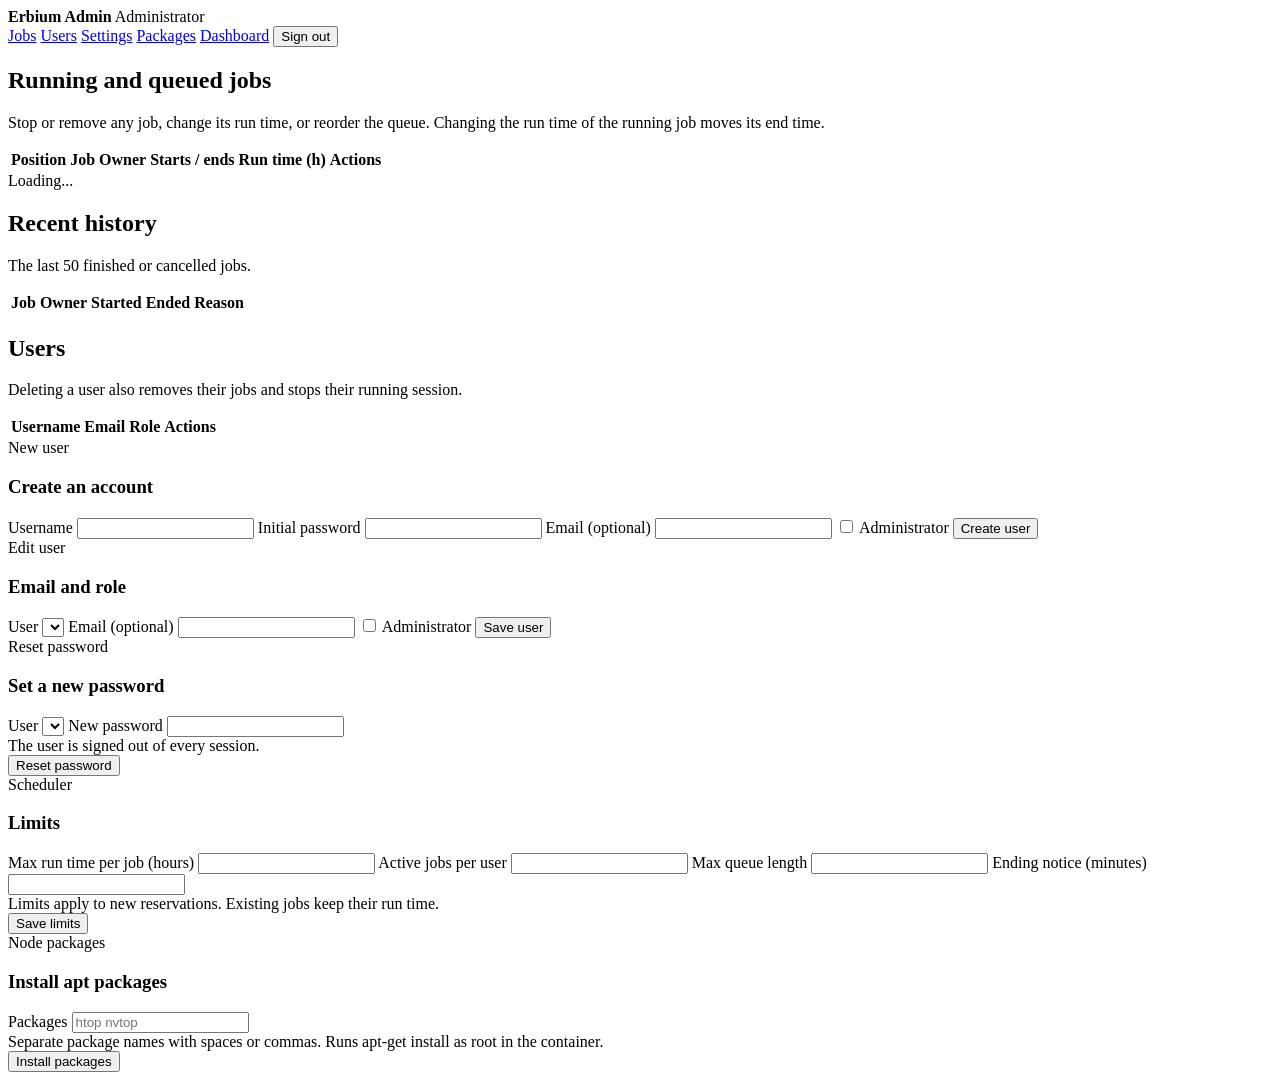
==== erbium/server/assets/admin.html @ 41644538 "Add built-in login, admin console, per-session SSH credentials and email notifications - SQLite stor" ====
<!DOCTYPE html>
<html lang="en">
<head>
  <meta charset="UTF-8" />
  <meta name="viewport" content="width=device-width, initial-scale=1.0" />
  <link rel="icon" type="image/svg+xml" href="https://raw.githubusercontent.com/ProjectNeura/ProjectNeura/refs/heads/master/img/logo.svg" />
  <title>Erbium Admin</title>
  <link rel="stylesheet" href="/assets/style.css" />
</head>
<body>
  <div class="page-shell">
    <div class="container">
      <header class="topbar fade-up">
        <div class="brand">
          <div class="brand-mark" aria-hidden="true"></div>
          <div class="brand-copy">
            <strong>Erbium Admin</strong>
            <span id="signedInAs">Administrator</span>
          </div>
        </div>
        <nav class="nav" aria-label="Sections">
          <a href="#jobs">Jobs</a>
          <a href="#users">Users</a>
          <a href="#settings">Settings</a>
          <a href="#packages">Packages</a>
          <a href="/dash">Dashboard</a>
          <button id="logoutButton" class="small-button ghost-button" type="button">Sign out</button>
        </nav>
      </header>

      <section class="table-card fade-up" id="jobs" aria-labelledby="jobsHeading">
        <div class="section-heading">
          <div>
            <h2 class="section-title" id="jobsHeading">Running and queued jobs</h2>
            <p class="section-copy">Stop or remove any job, change its run time, or reorder the queue. Changing the run
              time of the running job moves its end time.</p>
          </div>
        </div>
        <div class="table-wrap">
          <table class="queue-table">
            <thead>
              <tr>
                <th scope="col">Position</th>
                <th scope="col">Job</th>
                <th scope="col">Owner</th>
                <th scope="col">Starts / ends</th>
                <th scope="col">Run time (h)</th>
                <th scope="col">Actions</th>
              </tr>
            </thead>
            <tbody id="jobsBody"></tbody>
          </table>
          <div class="queue-empty" id="jobsEmpty">Loading...</div>
        </div>
        <div class="feedback info" id="jobsFeedback"></div>
      </section>

      <section class="table-card fade-up" aria-labelledby="historyHeading">
        <div class="section-heading">
          <div>
            <h2 class="section-title" id="historyHeading">Recent history</h2>
            <p class="section-copy">The last 50 finished or cancelled jobs.</p>
          </div>
        </div>
        <div class="table-wrap">
          <table class="queue-table">
            <thead>
              <tr>
                <th scope="col">Job</th>
                <th scope="col">Owner</th>
                <th scope="col">Started</th>
                <th scope="col">Ended</th>
                <th scope="col">Reason</th>
              </tr>
            </thead>
            <tbody id="historyBody"></tbody>
          </table>
        </div>
      </section>

      <section class="table-card fade-up" id="users" aria-labelledby="usersHeading">
        <div class="section-heading">
          <div>
            <h2 class="section-title" id="usersHeading">Users</h2>
            <p class="section-copy">Deleting a user also removes their jobs and stops their running session.</p>
          </div>
        </div>
        <div class="table-wrap">
          <table class="queue-table">
            <thead>
              <tr>
                <th scope="col">Username</th>
                <th scope="col">Email</th>
                <th scope="col">Role</th>
                <th scope="col">Actions</th>
              </tr>
            </thead>
            <tbody id="usersBody"></tbody>
          </table>
        </div>
        <div class="feedback info" id="usersFeedback"></div>
      </section>

      <section class="section forms-grid">
        <article class="glass-card form-card fade-up">
          <div class="eyebrow">New user</div>
          <h3>Create an account</h3>
          <form id="createUserForm">
            <label>
              Username
              <input id="newUsername" type="text" autocomplete="off" autocapitalize="off" pattern="[a-z0-9][a-z0-9_.\-]{1,31}" required />
            </label>
            <label>
              Initial password
              <input id="newUserPassword" type="password" autocomplete="new-password" minlength="8" required />
            </label>
            <label>
              Email (optional)
              <input id="newUserEmail" type="email" autocomplete="off" />
            </label>
            <label class="check-row">
              <input id="newUserAdmin" type="checkbox" />
              <span>Administrator</span>
            </label>
            <button id="createUserButton" type="submit">Create user</button>
            <div class="feedback info" id="createUserFeedback"></div>
          </form>
        </article>

        <article class="glass-card form-card fade-up delay-1">
          <div class="eyebrow">Edit user</div>
          <h3>Email and role</h3>
          <form id="editUserForm">
            <label>
              User
              <select id="editUsername" class="user-select" required></select>
            </label>
            <label>
              Email (optional)
              <input id="editUserEmail" type="email" autocomplete="off" />
            </label>
            <label class="check-row">
              <input id="editUserAdmin" type="checkbox" />
              <span>Administrator</span>
            </label>
            <button id="editUserButton" class="secondary-button" type="submit">Save user</button>
            <div class="feedback info" id="editUserFeedback"></div>
          </form>
        </article>

        <article class="glass-card form-card fade-up delay-2">
          <div class="eyebrow">Reset password</div>
          <h3>Set a new password</h3>
          <form id="resetPasswordForm">
            <label>
              User
              <select id="resetUsername" class="user-select" required></select>
            </label>
            <label>
              New password
              <input id="resetPassword" type="password" autocomplete="new-password" minlength="8" required />
            </label>
            <div class="help-line">The user is signed out of every session.</div>
            <button id="resetPasswordButton" class="secondary-button" type="submit">Reset password</button>
            <div class="feedback info" id="resetPasswordFeedback"></div>
          </form>
        </article>
      </section>

      <section class="section forms-grid two-column">
        <article class="glass-card form-card fade-up" id="settings">
          <div class="eyebrow">Scheduler</div>
          <h3>Limits</h3>
          <form id="settingsForm">
            <div class="field-grid">
              <label>
                Max run time per job (hours)
                <input id="maxRunTime" type="number" min="0.25" step="0.25" required />
              </label>
              <label>
                Active jobs per user
                <input id="maxJobsPerUser" type="number" min="1" step="1" required />
              </label>
              <label>
                Max queue length
                <input id="maxQueueLength" type="number" min="1" step="1" required />
              </label>
              <label>
                Ending notice (minutes)
                <input id="endingNotice" type="number" min="0" step="1" required />
              </label>
            </div>
            <div class="help-line">Limits apply to new reservations. Existing jobs keep their run time.</div>
            <button id="settingsButton" type="submit">Save limits</button>
            <div class="feedback info" id="settingsFeedback"></div>
          </form>
        </article>

        <article class="glass-card form-card fade-up delay-1" id="packages">
          <div class="eyebrow">Node packages</div>
          <h3>Install apt packages</h3>
          <form id="aptForm">
            <label>
              Packages
              <input id="aptPackages" type="text" autocomplete="off" placeholder="htop nvtop" required />
            </label>
            <div class="help-line">Separate package names with spaces or commas. Runs apt-get install as root in the container.</div>
            <button id="aptButton" class="secondary-button" type="submit">Install packages</button>
            <div class="feedback info" id="aptFeedback"></div>
          </form>
        </article>
      </section>
    </div>
  </div>
  <script src="/assets/common.js"></script>
  <script src="/assets/admin.js"></script>
</body>
</html>
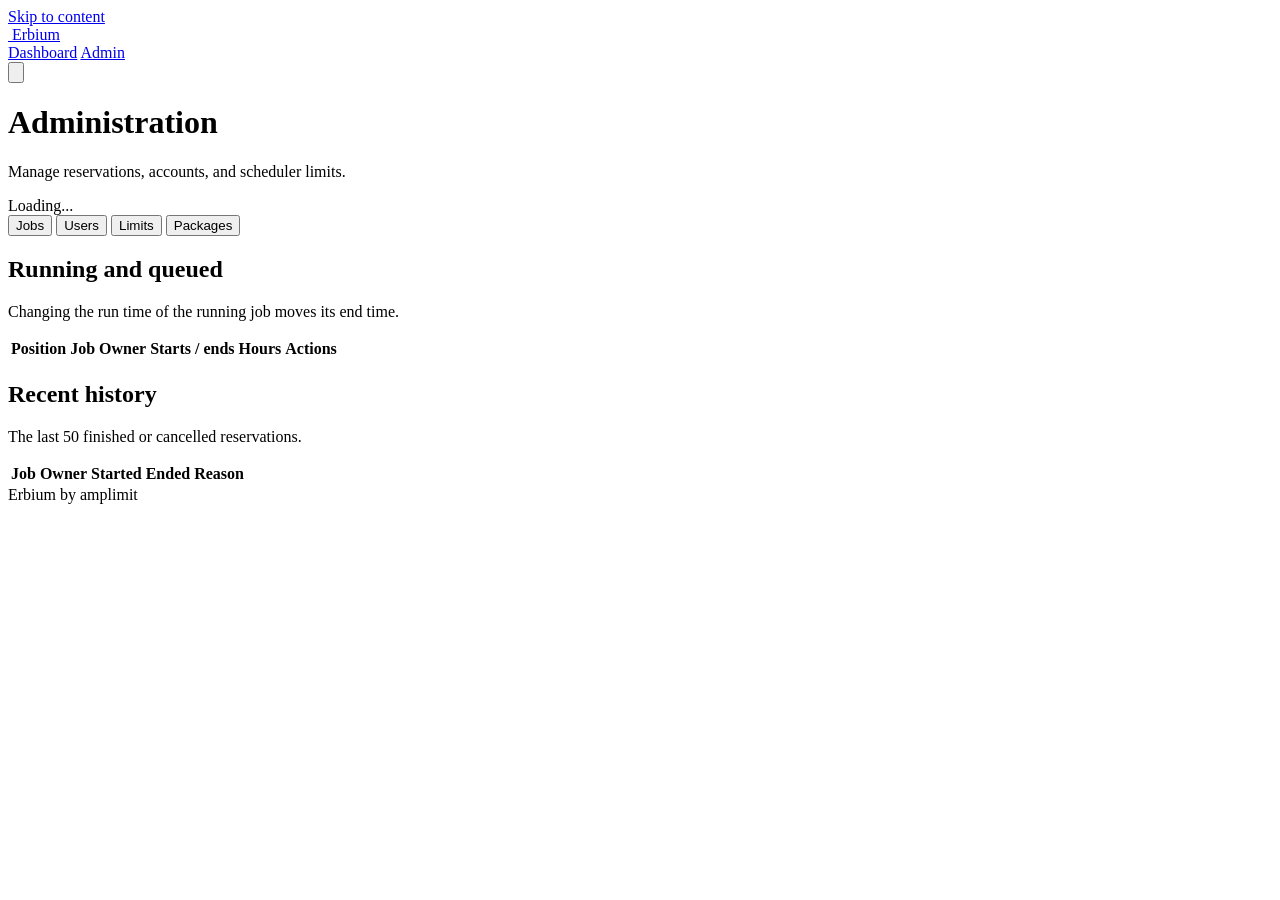
==== commit 6360c62d: "Redesign the dashboard, admin, and sign-in pages with amplimit branding‘" ====
--- a/erbium/server/assets/admin.html
+++ b/erbium/server/assets/admin.html
@@ -3,67 +3,85 @@
 <head>
   <meta charset="UTF-8" />
   <meta name="viewport" content="width=device-width, initial-scale=1.0" />
-  <link rel="icon" type="image/svg+xml" href="https://raw.githubusercontent.com/ProjectNeura/ProjectNeura/refs/heads/master/img/logo.svg" />
-  <title>Erbium Admin</title>
+  <title>Admin · Erbium</title>
+  <link rel="icon" type="image/svg+xml" href="/assets/logo.svg" />
   <link rel="stylesheet" href="/assets/style.css" />
 </head>
 <body>
-  <div class="page-shell">
-    <div class="container">
-      <header class="topbar fade-up">
-        <div class="brand">
-          <div class="brand-mark" aria-hidden="true"></div>
-          <div class="brand-copy">
-            <strong>Erbium Admin</strong>
-            <span id="signedInAs">Administrator</span>
-          </div>
-        </div>
-        <nav class="nav" aria-label="Sections">
-          <a href="#jobs">Jobs</a>
-          <a href="#users">Users</a>
-          <a href="#settings">Settings</a>
-          <a href="#packages">Packages</a>
-          <a href="/dash">Dashboard</a>
-          <button id="logoutButton" class="small-button ghost-button" type="button">Sign out</button>
-        </nav>
-      </header>
-
-      <section class="table-card fade-up" id="jobs" aria-labelledby="jobsHeading">
-        <div class="section-heading">
+  <a class="skip-link" href="#main">Skip to content</a>
+  <header class="app-header">
+    <div class="app-header-inner">
+      <a class="brand" href="/dash" aria-label="Erbium dashboard">
+        <img class="brand-logo" src="/assets/logo.svg" alt="" />
+        <span class="brand-name">Erbium</span>
+        <span class="brand-node" id="brandNode"></span>
+      </a>
+      <nav class="app-nav" aria-label="Primary">
+        <a href="/dash">Dashboard</a>
+        <a href="/admin" aria-current="page">Admin</a>
+        <div class="user-chip">
+          <span class="avatar" id="userAvatar" aria-hidden="true"></span>
+          <span class="user-name" id="userName"></span>
+          <button class="icon-btn" id="logoutButton" type="button" aria-label="Sign out" title="Sign out">
+            <svg viewBox="0 0 24 24" fill="none" stroke="currentColor" stroke-width="2" stroke-linecap="round" stroke-linejoin="round" aria-hidden="true"><path d="M9 21H5a2 2 0 0 1-2-2V5a2 2 0 0 1 2-2h4"/><path d="m16 17 5-5-5-5"/><path d="M21 12H9"/></svg>
+          </button>
+        </div>
+      </nav>
+    </div>
+  </header>
+
+  <main class="page" id="main">
+    <div class="page-header">
+      <div>
+        <h1>Administration</h1>
+        <p>Manage reservations, accounts, and scheduler limits.</p>
+      </div>
+      <span class="updated" id="lastUpdated" aria-live="polite">Loading...</span>
+    </div>
+
+    <div class="tabs" role="tablist" aria-label="Admin sections">
+      <button class="tab" type="button" role="tab" id="tab-jobs" aria-controls="panel-jobs" data-tab="jobs">Jobs</button>
+      <button class="tab" type="button" role="tab" id="tab-users" aria-controls="panel-users" data-tab="users">Users</button>
+      <button class="tab" type="button" role="tab" id="tab-settings" aria-controls="panel-settings" data-tab="settings">Limits</button>
+      <button class="tab" type="button" role="tab" id="tab-packages" aria-controls="panel-packages" data-tab="packages">Packages</button>
+    </div>
+
+    <section class="stack" id="panel-jobs" role="tabpanel" aria-labelledby="tab-jobs">
+      <div class="card">
+        <div class="card-header">
           <div>
-            <h2 class="section-title" id="jobsHeading">Running and queued jobs</h2>
-            <p class="section-copy">Stop or remove any job, change its run time, or reorder the queue. Changing the run
-              time of the running job moves its end time.</p>
+            <h2>Running and queued</h2>
+            <p>Changing the run time of the running job moves its end time.</p>
           </div>
         </div>
         <div class="table-wrap">
-          <table class="queue-table">
+          <table>
             <thead>
               <tr>
                 <th scope="col">Position</th>
                 <th scope="col">Job</th>
                 <th scope="col">Owner</th>
                 <th scope="col">Starts / ends</th>
-                <th scope="col">Run time (h)</th>
-                <th scope="col">Actions</th>
+                <th scope="col">Hours</th>
+                <th scope="col"><span class="sr-only">Actions</span></th>
               </tr>
             </thead>
             <tbody id="jobsBody"></tbody>
           </table>
-          <div class="queue-empty" id="jobsEmpty">Loading...</div>
-        </div>
-        <div class="feedback info" id="jobsFeedback"></div>
-      </section>
-
-      <section class="table-card fade-up" aria-labelledby="historyHeading">
-        <div class="section-heading">
+          <div class="table-empty" id="jobsEmpty" hidden>Nothing is running or queued.</div>
+        </div>
+        <div class="card-footer feedback info" id="jobsFeedback" role="status"></div>
+      </div>
+
+      <div class="card">
+        <div class="card-header">
           <div>
-            <h2 class="section-title" id="historyHeading">Recent history</h2>
-            <p class="section-copy">The last 50 finished or cancelled jobs.</p>
+            <h2>Recent history</h2>
+            <p>The last 50 finished or cancelled reservations.</p>
           </div>
         </div>
         <div class="table-wrap">
-          <table class="queue-table">
+          <table>
             <thead>
               <tr>
                 <th scope="col">Job</th>
@@ -75,143 +93,156 @@
             </thead>
             <tbody id="historyBody"></tbody>
           </table>
-        </div>
-      </section>
-
-      <section class="table-card fade-up" id="users" aria-labelledby="usersHeading">
-        <div class="section-heading">
+          <div class="table-empty" id="historyEmpty" hidden>No finished reservations yet.</div>
+        </div>
+      </div>
+    </section>
+
+    <section class="stack" id="panel-users" role="tabpanel" aria-labelledby="tab-users" hidden>
+      <div class="card">
+        <div class="card-header">
           <div>
-            <h2 class="section-title" id="usersHeading">Users</h2>
-            <p class="section-copy">Deleting a user also removes their jobs and stops their running session.</p>
+            <h2>Accounts</h2>
+            <p>Deleting a user also removes their jobs and stops their running session.</p>
           </div>
         </div>
         <div class="table-wrap">
-          <table class="queue-table">
+          <table>
             <thead>
               <tr>
                 <th scope="col">Username</th>
                 <th scope="col">Email</th>
                 <th scope="col">Role</th>
-                <th scope="col">Actions</th>
+                <th scope="col">Created</th>
+                <th scope="col"><span class="sr-only">Actions</span></th>
               </tr>
             </thead>
             <tbody id="usersBody"></tbody>
           </table>
         </div>
-        <div class="feedback info" id="usersFeedback"></div>
-      </section>
-
-      <section class="section forms-grid">
-        <article class="glass-card form-card fade-up">
-          <div class="eyebrow">New user</div>
-          <h3>Create an account</h3>
-          <form id="createUserForm">
-            <label>
-              Username
-              <input id="newUsername" type="text" autocomplete="off" autocapitalize="off" pattern="[a-z0-9][a-z0-9_.\-]{1,31}" required />
-            </label>
-            <label>
-              Initial password
+        <div class="card-footer feedback info" id="usersFeedback" role="status"></div>
+      </div>
+
+      <div class="grid-3">
+        <form class="card" id="createUserForm">
+          <div class="card-header"><div><h2>Create an account</h2><p>Share the initial password privately.</p></div></div>
+          <div class="card-body">
+            <label class="field">
+              <span>Username</span>
+              <input id="newUsername" type="text" autocomplete="off" autocapitalize="off" spellcheck="false" pattern="[a-z0-9][a-z0-9_.\-]{1,31}" required />
+              <span class="hint">2 to 32 characters: a-z, 0-9, dot, dash, underscore.</span>
+            </label>
+            <label class="field">
+              <span>Initial password</span>
               <input id="newUserPassword" type="password" autocomplete="new-password" minlength="8" required />
             </label>
-            <label>
-              Email (optional)
+            <label class="field">
+              <span>Email (optional)</span>
               <input id="newUserEmail" type="email" autocomplete="off" />
             </label>
-            <label class="check-row">
+            <label class="check field">
               <input id="newUserAdmin" type="checkbox" />
               <span>Administrator</span>
             </label>
-            <button id="createUserButton" type="submit">Create user</button>
-            <div class="feedback info" id="createUserFeedback"></div>
-          </form>
-        </article>
-
-        <article class="glass-card form-card fade-up delay-1">
-          <div class="eyebrow">Edit user</div>
-          <h3>Email and role</h3>
-          <form id="editUserForm">
-            <label>
-              User
+            <div class="form-actions">
+              <button class="btn" id="createUserButton" type="submit">Create user</button>
+              <div class="feedback info" id="createUserFeedback" role="status"></div>
+            </div>
+          </div>
+        </form>
+
+        <form class="card" id="editUserForm">
+          <div class="card-header"><div><h2>Email and role</h2><p>Update an existing account.</p></div></div>
+          <div class="card-body">
+            <label class="field">
+              <span>User</span>
               <select id="editUsername" class="user-select" required></select>
             </label>
-            <label>
-              Email (optional)
+            <label class="field">
+              <span>Email (optional)</span>
               <input id="editUserEmail" type="email" autocomplete="off" />
             </label>
-            <label class="check-row">
+            <label class="check field">
               <input id="editUserAdmin" type="checkbox" />
               <span>Administrator</span>
             </label>
-            <button id="editUserButton" class="secondary-button" type="submit">Save user</button>
-            <div class="feedback info" id="editUserFeedback"></div>
-          </form>
-        </article>
-
-        <article class="glass-card form-card fade-up delay-2">
-          <div class="eyebrow">Reset password</div>
-          <h3>Set a new password</h3>
-          <form id="resetPasswordForm">
-            <label>
-              User
+            <div class="form-actions">
+              <button class="btn btn-secondary" id="editUserButton" type="submit">Save user</button>
+              <div class="feedback info" id="editUserFeedback" role="status"></div>
+            </div>
+          </div>
+        </form>
+
+        <form class="card" id="resetPasswordForm">
+          <div class="card-header"><div><h2>Reset password</h2><p>The user is signed out of every session.</p></div></div>
+          <div class="card-body">
+            <label class="field">
+              <span>User</span>
               <select id="resetUsername" class="user-select" required></select>
             </label>
-            <label>
-              New password
+            <label class="field">
+              <span>New password</span>
               <input id="resetPassword" type="password" autocomplete="new-password" minlength="8" required />
             </label>
-            <div class="help-line">The user is signed out of every session.</div>
-            <button id="resetPasswordButton" class="secondary-button" type="submit">Reset password</button>
-            <div class="feedback info" id="resetPasswordFeedback"></div>
-          </form>
-        </article>
-      </section>
-
-      <section class="section forms-grid two-column">
-        <article class="glass-card form-card fade-up" id="settings">
-          <div class="eyebrow">Scheduler</div>
-          <h3>Limits</h3>
-          <form id="settingsForm">
-            <div class="field-grid">
-              <label>
-                Max run time per job (hours)
-                <input id="maxRunTime" type="number" min="0.25" step="0.25" required />
-              </label>
-              <label>
-                Active jobs per user
-                <input id="maxJobsPerUser" type="number" min="1" step="1" required />
-              </label>
-              <label>
-                Max queue length
-                <input id="maxQueueLength" type="number" min="1" step="1" required />
-              </label>
-              <label>
-                Ending notice (minutes)
-                <input id="endingNotice" type="number" min="0" step="1" required />
-              </label>
+            <div class="form-actions">
+              <button class="btn btn-secondary" id="resetPasswordButton" type="submit">Reset password</button>
+              <div class="feedback info" id="resetPasswordFeedback" role="status"></div>
             </div>
-            <div class="help-line">Limits apply to new reservations. Existing jobs keep their run time.</div>
-            <button id="settingsButton" type="submit">Save limits</button>
-            <div class="feedback info" id="settingsFeedback"></div>
-          </form>
-        </article>
-
-        <article class="glass-card form-card fade-up delay-1" id="packages">
-          <div class="eyebrow">Node packages</div>
-          <h3>Install apt packages</h3>
-          <form id="aptForm">
-            <label>
-              Packages
-              <input id="aptPackages" type="text" autocomplete="off" placeholder="htop nvtop" required />
-            </label>
-            <div class="help-line">Separate package names with spaces or commas. Runs apt-get install as root in the container.</div>
-            <button id="aptButton" class="secondary-button" type="submit">Install packages</button>
-            <div class="feedback info" id="aptFeedback"></div>
-          </form>
-        </article>
-      </section>
-    </div>
-  </div>
+          </div>
+        </form>
+      </div>
+    </section>
+
+    <section id="panel-settings" role="tabpanel" aria-labelledby="tab-settings" hidden>
+      <form class="card" id="settingsForm">
+        <div class="card-header"><div><h2>Scheduler limits</h2><p>Limits apply to new reservations. Existing jobs keep their run time.</p></div></div>
+        <div class="card-body">
+          <div class="fields">
+            <label class="field">
+              <span>Max hours per job</span>
+              <input id="maxRunTime" type="number" min="0.25" step="0.25" required />
+            </label>
+            <label class="field">
+              <span>Active jobs per user</span>
+              <input id="maxJobsPerUser" type="number" min="1" step="1" required />
+            </label>
+            <label class="field">
+              <span>Max queue length</span>
+              <input id="maxQueueLength" type="number" min="1" step="1" required />
+            </label>
+            <label class="field">
+              <span>Ending notice (minutes)</span>
+              <input id="endingNotice" type="number" min="0" step="1" required />
+              <span class="hint">How long before the end the "about to end" email is sent.</span>
+            </label>
+          </div>
+          <div class="form-actions">
+            <button class="btn" id="settingsButton" type="submit">Save limits</button>
+            <div class="feedback info" id="settingsFeedback" role="status"></div>
+          </div>
+        </div>
+      </form>
+    </section>
+
+    <section id="panel-packages" role="tabpanel" aria-labelledby="tab-packages" hidden>
+      <form class="card" id="aptForm">
+        <div class="card-header"><div><h2>Install apt packages</h2><p>Runs apt-get update and apt-get install as root inside the container. Python packages belong in the host environment.</p></div></div>
+        <div class="card-body">
+          <label class="field">
+            <span>Packages</span>
+            <input id="aptPackages" type="text" autocomplete="off" spellcheck="false" placeholder="htop nvtop" required />
+            <span class="hint">Separate names with spaces or commas.</span>
+          </label>
+          <div class="form-actions">
+            <button class="btn btn-secondary" id="aptButton" type="submit">Install packages</button>
+            <div class="feedback info" id="aptFeedback" role="status"></div>
+          </div>
+        </div>
+      </form>
+    </section>
+
+    <footer class="footer">Erbium by amplimit</footer>
+  </main>
   <script src="/assets/common.js"></script>
   <script src="/assets/admin.js"></script>
 </body>
